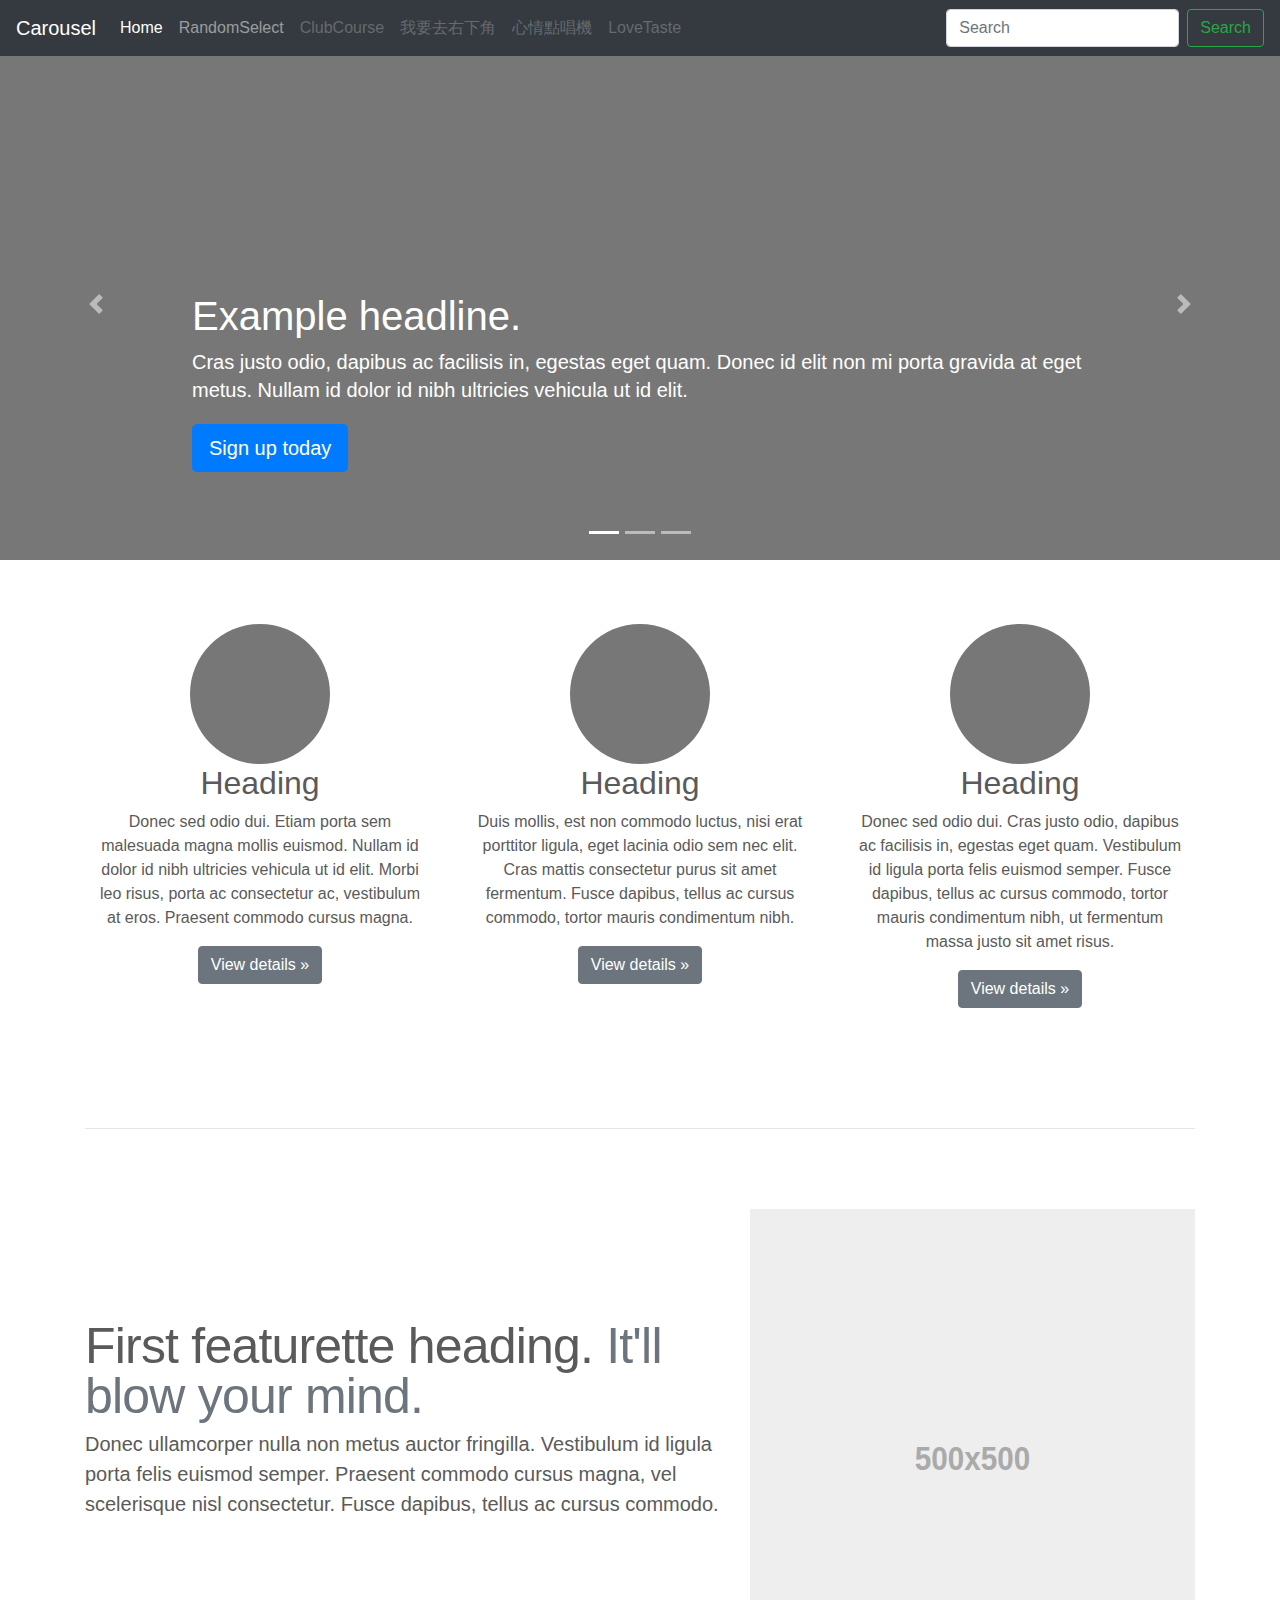
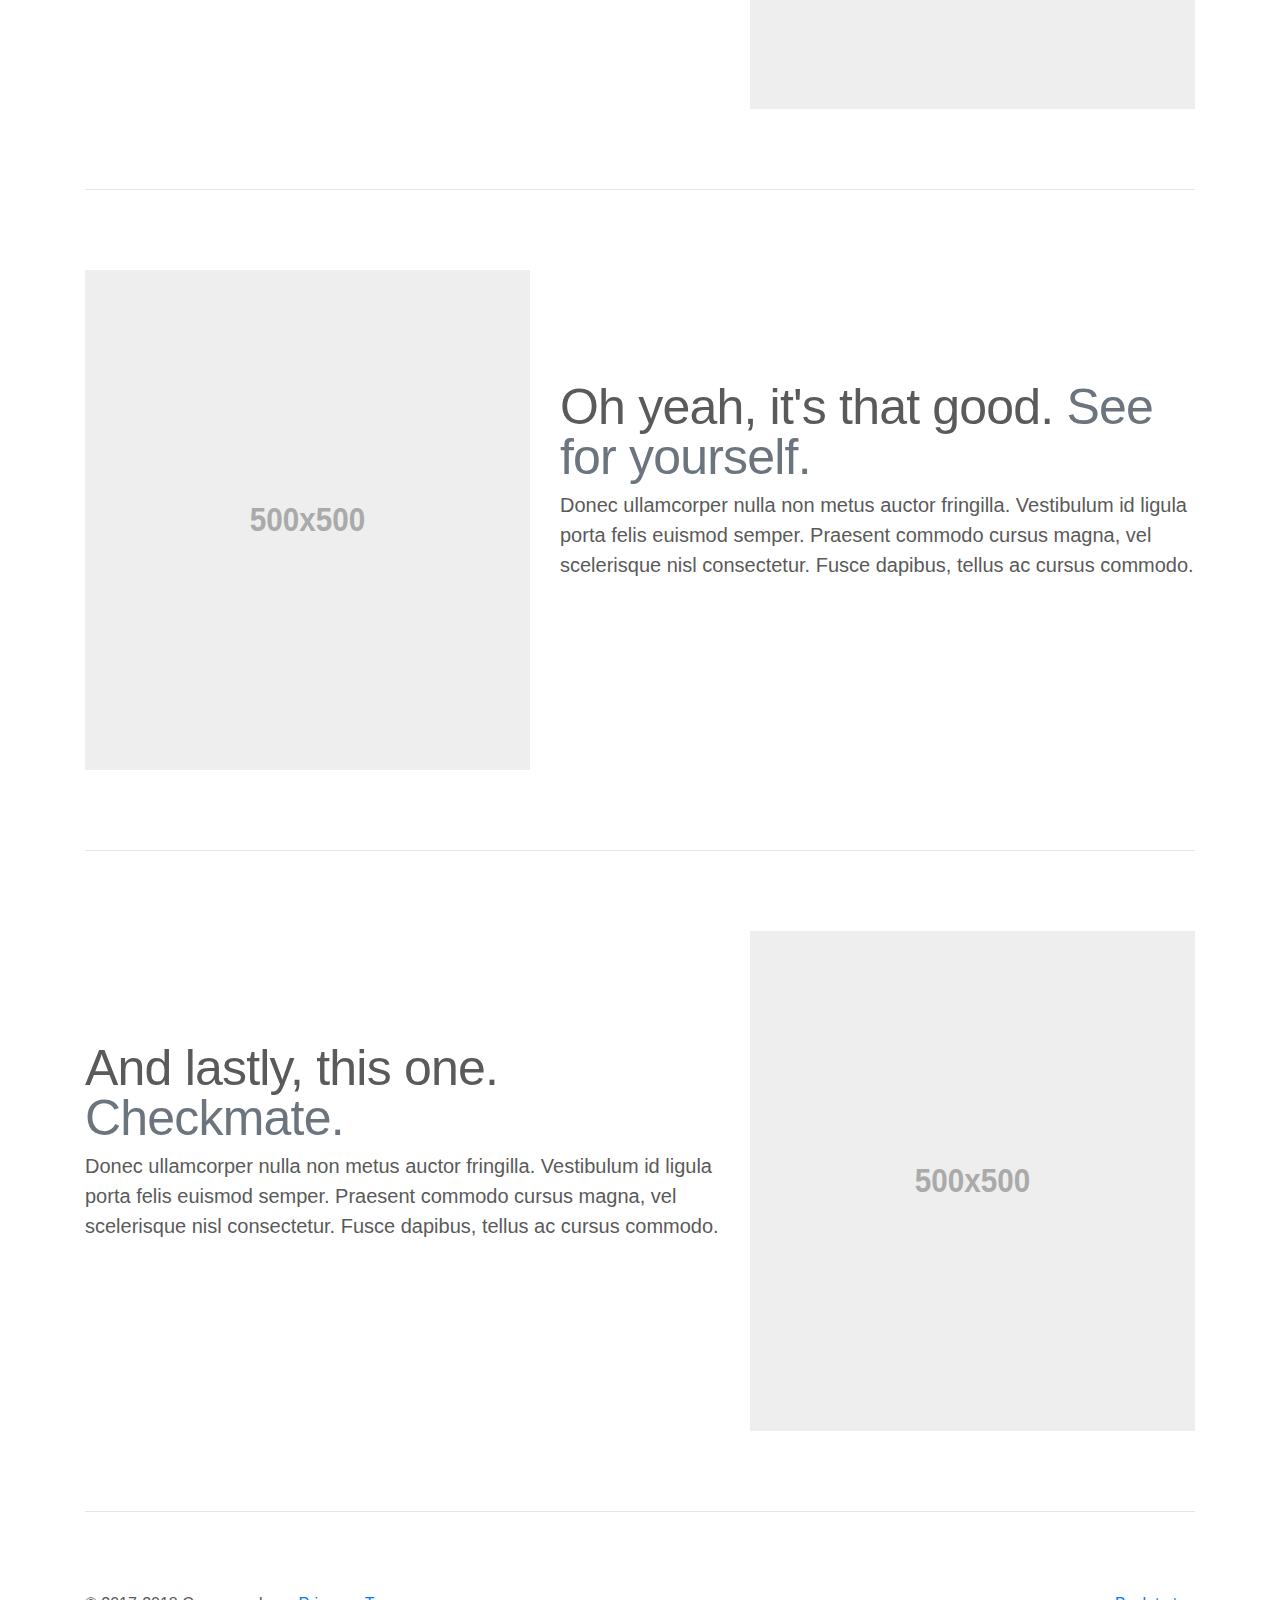
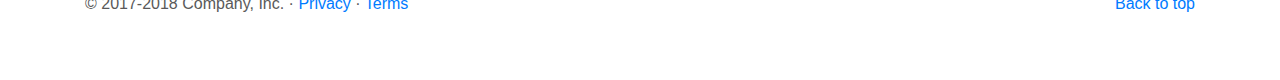
==== index.html @ ea893154 "First commit" ====
<!doctype html>
<html lang="en">
  <head>
    <meta charset="utf-8">
    <meta name="viewport" content="width=device-width, initial-scale=1, shrink-to-fit=no">
    <meta name="description" content="">
    <meta name="author" content="">
    <link rel="icon" href="favicon.ico">

    <title>Carousel Template for Bootstrap</title>

    <!-- Bootstrap core CSS -->
    <link href="dist/css/bootstrap.min.css" rel="stylesheet">
   
    <!-- Custom styles for this template -->
    <link href="carousel.css" rel="stylesheet">
  </head>
  <body>

    <header>
      <nav class="navbar navbar-expand-md navbar-dark fixed-top bg-dark">
        <a class="navbar-brand" href="#">Carousel</a>
        <button class="navbar-toggler" type="button" data-toggle="collapse" data-target="#navbarCollapse" aria-controls="navbarCollapse" aria-expanded="false" aria-label="Toggle navigation">
          <span class="navbar-toggler-icon"></span>
        </button>
        <div class="collapse navbar-collapse" id="navbarCollapse">
          <ul class="navbar-nav mr-auto">
            <li class="nav-item active">
              <a class="nav-link" href="#">Home <span class="sr-only">(current)</span></a>
            </li>
            <li class="nav-item">
              <a class="nav-link" href="random-select.html">RandomSelect</a>
            </li>
            <li class="nav-item">
              <a class="nav-link disabled" href="club-course.html">ClubCourse</a>
            </li>
            <li class="nav-item">
              <a class="nav-link disabled" href="rpg.html">我要去右下角</a>
            </li>
            <li class="nav-item">
              <a class="nav-link disabled" href="ytplayer.html".html">心情點唱機</a>
            </li>
            <li class="nav-item">
              <a class="nav-link disabled" href="love-taste.html">LoveTaste</a>
            </li>
          </ul>
          <form class="form-inline mt-2 mt-md-0">
            <input class="form-control mr-sm-2" type="text" placeholder="Search" aria-label="Search">
            <button class="btn btn-outline-success my-2 my-sm-0" type="submit">Search</button>
          </form>
        </div>
      </nav>
    </header>

    <main role="main">

      <div id="myCarousel" class="carousel slide" data-ride="carousel">
        <ol class="carousel-indicators">
          <li data-target="#myCarousel" data-slide-to="0" class="active"></li>
          <li data-target="#myCarousel" data-slide-to="1"></li>
          <li data-target="#myCarousel" data-slide-to="2"></li>
        </ol>
        <div class="carousel-inner">
          <div class="carousel-item active">
            <img class="first-slide" src="[data-uri]" alt="First slide">
            <div class="container">
              <div class="carousel-caption text-left">
                <h1>Example headline.</h1>
                <p>Cras justo odio, dapibus ac facilisis in, egestas eget quam. Donec id elit non mi porta gravida at eget metus. Nullam id dolor id nibh ultricies vehicula ut id elit.</p>
                <p><a class="btn btn-lg btn-primary" href="#" role="button">Sign up today</a></p>
              </div>
            </div>
          </div>
          <div class="carousel-item">
            <img class="second-slide" src="[data-uri]" alt="Second slide">
            <div class="container">
              <div class="carousel-caption">
                <h1>Another example headline.</h1>
                <p>Cras justo odio, dapibus ac facilisis in, egestas eget quam. Donec id elit non mi porta gravida at eget metus. Nullam id dolor id nibh ultricies vehicula ut id elit.</p>
                <p><a class="btn btn-lg btn-primary" href="#" role="button">Learn more</a></p>
              </div>
            </div>
          </div>
          <div class="carousel-item">
            <img class="third-slide" src="[data-uri]" alt="Third slide">
            <div class="container">
              <div class="carousel-caption text-right">
                <h1>One more for good measure.</h1>
                <p>Cras justo odio, dapibus ac facilisis in, egestas eget quam. Donec id elit non mi porta gravida at eget metus. Nullam id dolor id nibh ultricies vehicula ut id elit.</p>
                <p><a class="btn btn-lg btn-primary" href="#" role="button">Browse gallery</a></p>
              </div>
            </div>
          </div>
        </div>
        <a class="carousel-control-prev" href="#myCarousel" role="button" data-slide="prev">
          <span class="carousel-control-prev-icon" aria-hidden="true"></span>
          <span class="sr-only">Previous</span>
        </a>
        <a class="carousel-control-next" href="#myCarousel" role="button" data-slide="next">
          <span class="carousel-control-next-icon" aria-hidden="true"></span>
          <span class="sr-only">Next</span>
        </a>
      </div>


      <!-- Marketing messaging and featurettes
      ================================================== -->
      <!-- Wrap the rest of the page in another container to center all the content. -->

      <div class="container marketing">

        <!-- Three columns of text below the carousel -->
        <div class="row">
          <div class="col-lg-4">
            <img class="rounded-circle" src="[data-uri]" alt="Generic placeholder image" width="140" height="140">
            <h2>Heading</h2>
            <p>Donec sed odio dui. Etiam porta sem malesuada magna mollis euismod. Nullam id dolor id nibh ultricies vehicula ut id elit. Morbi leo risus, porta ac consectetur ac, vestibulum at eros. Praesent commodo cursus magna.</p>
            <p><a class="btn btn-secondary" href="#" role="button">View details &raquo;</a></p>
          </div><!-- /.col-lg-4 -->
          <div class="col-lg-4">
            <img class="rounded-circle" src="[data-uri]" alt="Generic placeholder image" width="140" height="140">
            <h2>Heading</h2>
            <p>Duis mollis, est non commodo luctus, nisi erat porttitor ligula, eget lacinia odio sem nec elit. Cras mattis consectetur purus sit amet fermentum. Fusce dapibus, tellus ac cursus commodo, tortor mauris condimentum nibh.</p>
            <p><a class="btn btn-secondary" href="#" role="button">View details &raquo;</a></p>
          </div><!-- /.col-lg-4 -->
          <div class="col-lg-4">
            <img class="rounded-circle" src="[data-uri]" alt="Generic placeholder image" width="140" height="140">
            <h2>Heading</h2>
            <p>Donec sed odio dui. Cras justo odio, dapibus ac facilisis in, egestas eget quam. Vestibulum id ligula porta felis euismod semper. Fusce dapibus, tellus ac cursus commodo, tortor mauris condimentum nibh, ut fermentum massa justo sit amet risus.</p>
            <p><a class="btn btn-secondary" href="#" role="button">View details &raquo;</a></p>
          </div><!-- /.col-lg-4 -->
        </div><!-- /.row -->


        <!-- START THE FEATURETTES -->

        <hr class="featurette-divider">

        <div class="row featurette">
          <div class="col-md-7">
            <h2 class="featurette-heading">First featurette heading. <span class="text-muted">It'll blow your mind.</span></h2>
            <p class="lead">Donec ullamcorper nulla non metus auctor fringilla. Vestibulum id ligula porta felis euismod semper. Praesent commodo cursus magna, vel scelerisque nisl consectetur. Fusce dapibus, tellus ac cursus commodo.</p>
          </div>
          <div class="col-md-5">
            <img class="featurette-image img-fluid mx-auto" data-src="holder.js/500x500/auto" alt="Generic placeholder image">
          </div>
        </div>

        <hr class="featurette-divider">

        <div class="row featurette">
          <div class="col-md-7 order-md-2">
            <h2 class="featurette-heading">Oh yeah, it's that good. <span class="text-muted">See for yourself.</span></h2>
            <p class="lead">Donec ullamcorper nulla non metus auctor fringilla. Vestibulum id ligula porta felis euismod semper. Praesent commodo cursus magna, vel scelerisque nisl consectetur. Fusce dapibus, tellus ac cursus commodo.</p>
          </div>
          <div class="col-md-5 order-md-1">
            <img class="featurette-image img-fluid mx-auto" data-src="holder.js/500x500/auto" alt="Generic placeholder image">
          </div>
        </div>

        <hr class="featurette-divider">

        <div class="row featurette">
          <div class="col-md-7">
            <h2 class="featurette-heading">And lastly, this one. <span class="text-muted">Checkmate.</span></h2>
            <p class="lead">Donec ullamcorper nulla non metus auctor fringilla. Vestibulum id ligula porta felis euismod semper. Praesent commodo cursus magna, vel scelerisque nisl consectetur. Fusce dapibus, tellus ac cursus commodo.</p>
          </div>
          <div class="col-md-5">
            <img class="featurette-image img-fluid mx-auto" data-src="holder.js/500x500/auto" alt="Generic placeholder image">
          </div>
        </div>

        <hr class="featurette-divider">

        <!-- /END THE FEATURETTES -->

      </div><!-- /.container -->


      <!-- FOOTER -->
      <footer class="container">
        <p class="float-right"><a href="#">Back to top</a></p>
        <p>&copy; 2017-2018 Company, Inc. &middot; <a href="#">Privacy</a> &middot; <a href="#">Terms</a></p>
      </footer>
    </main>

    <!-- Bootstrap core JavaScript
    ================================================== -->
    <!-- Placed at the end of the document so the pages load faster -->
    <script src="https://code.jquery.com/jquery-3.3.1.slim.min.js" integrity="sha384-q8i/X+965DzO0rT7abK41JStQIAqVgRVzpbzo5smXKp4YfRvH+8abtTE1Pi6jizo" crossorigin="anonymous"></script>
    <script>window.jQuery || document.write('<script src="assets/js/vendor/jquery-slim.min.js"><\/script>')</script>
    <script src="assets/js/vendor/popper.min.js"></script>
    <script src="dist/js/bootstrap.min.js"></script>
    <!-- Just to make our placeholder images work. Don't actually copy the next line! -->
    <script src="assets/js/vendor/holder.min.js"></script>
  </body>
</html>
---- carousel.css ----
/* GLOBAL STYLES
-------------------------------------------------- */
/* Padding below the footer and lighter body text */

body {
  padding-top: 3rem;
  padding-bottom: 3rem;
  color: #5a5a5a;
}


/* CUSTOMIZE THE CAROUSEL
-------------------------------------------------- */

/* Carousel base class */
.carousel {
  margin-bottom: 4rem;
}
/* Since positioning the image, we need to help out the caption */
.carousel-caption {
  bottom: 3rem;
  z-index: 10;
}

/* Declare heights because of positioning of img element */
.carousel-item {
  height: 32rem;
  background-color: #777;
}
.carousel-item > img {
  position: absolute;
  top: 0;
  left: 0;
  min-width: 100%;
  height: 32rem;
}


/* MARKETING CONTENT
-------------------------------------------------- */

/* Center align the text within the three columns below the carousel */
.marketing .col-lg-4 {
  margin-bottom: 1.5rem;
  text-align: center;
}
.marketing h2 {
  font-weight: 400;
}
.marketing .col-lg-4 p {
  margin-right: .75rem;
  margin-left: .75rem;
}


/* Featurettes
------------------------- */

.featurette-divider {
  margin: 5rem 0; /* Space out the Bootstrap <hr> more */
}

/* Thin out the marketing headings */
.featurette-heading {
  font-weight: 300;
  line-height: 1;
  letter-spacing: -.05rem;
}


/* RESPONSIVE CSS
-------------------------------------------------- */

@media (min-width: 40em) {
  /* Bump up size of carousel content */
  .carousel-caption p {
    margin-bottom: 1.25rem;
    font-size: 1.25rem;
    line-height: 1.4;
  }

  .featurette-heading {
    font-size: 50px;
  }
}

@media (min-width: 62em) {
  .featurette-heading {
    margin-top: 7rem;
  }
}
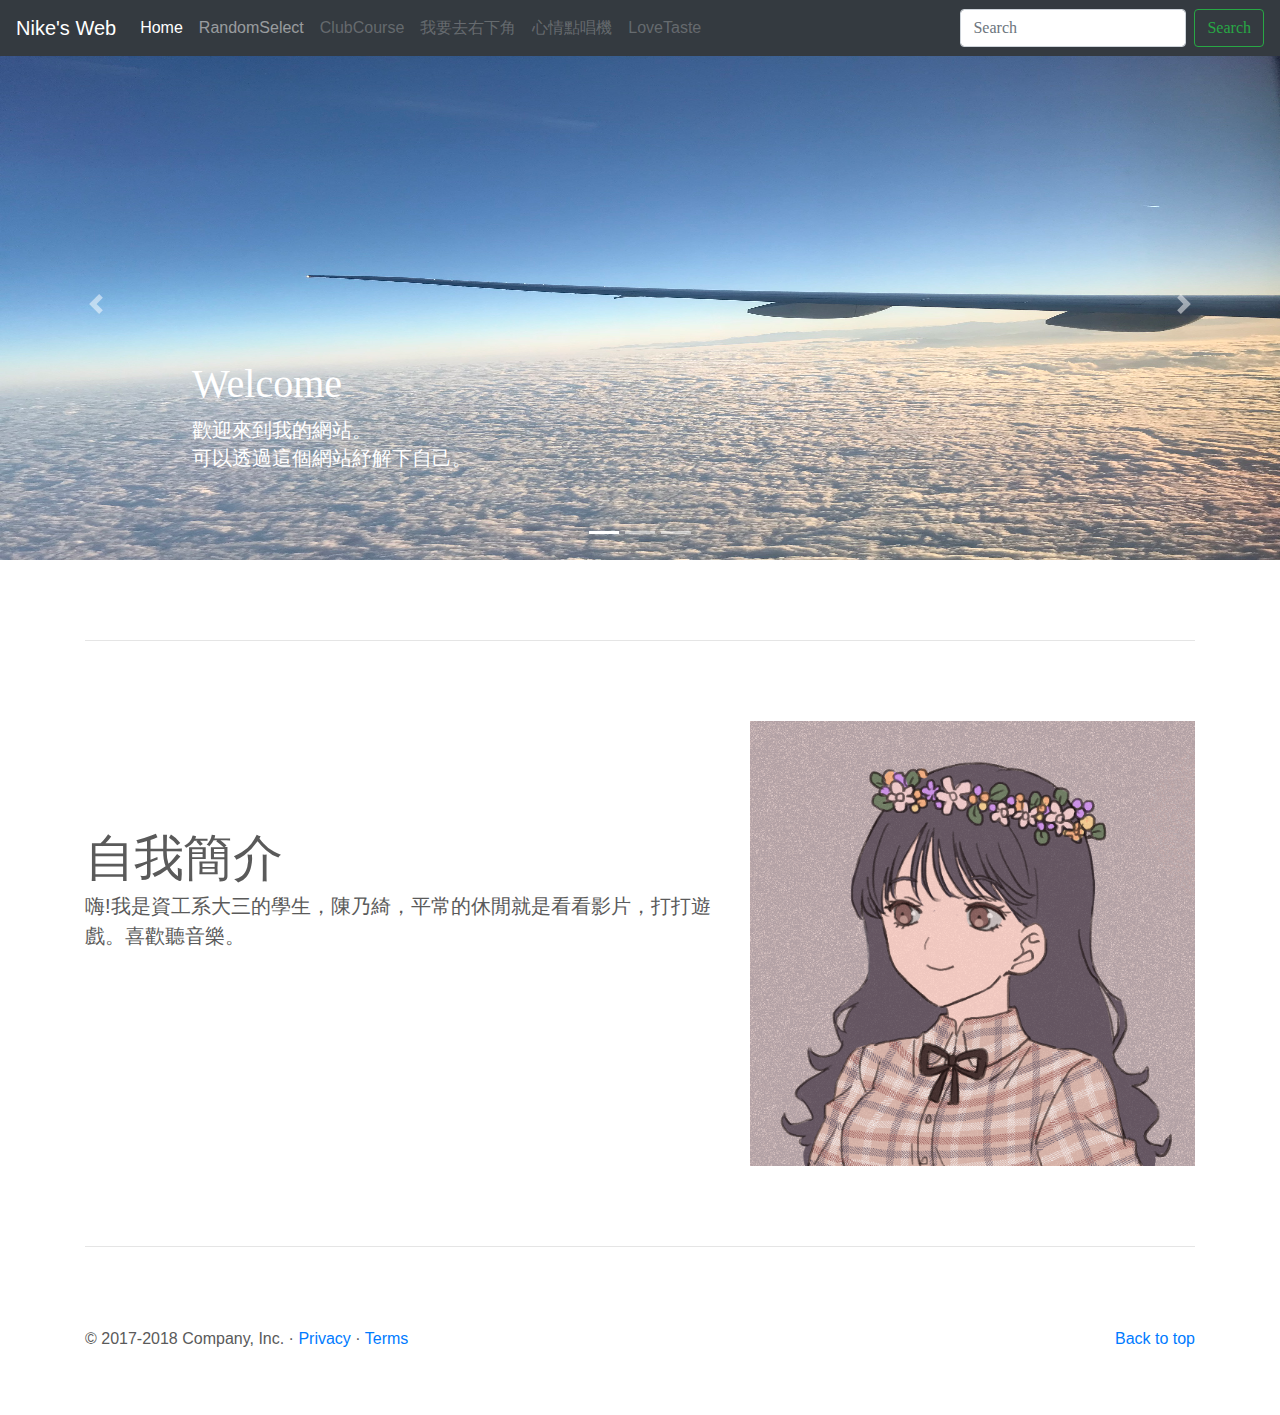
==== commit 71d7f4e4: "third commit" ====
--- a/index.html
+++ b/index.html
@@ -19,7 +19,7 @@
 
     <header>
       <nav class="navbar navbar-expand-md navbar-dark fixed-top bg-dark">
-        <a class="navbar-brand" href="#">Carousel</a>
+        <a class="navbar-brand" href="#">Nike's Web</a>
         <button class="navbar-toggler" type="button" data-toggle="collapse" data-target="#navbarCollapse" aria-controls="navbarCollapse" aria-expanded="false" aria-label="Toggle navigation">
           <span class="navbar-toggler-icon"></span>
         </button>
@@ -38,7 +38,7 @@
               <a class="nav-link disabled" href="rpg.html">我要去右下角</a>
             </li>
             <li class="nav-item">
-              <a class="nav-link disabled" href="ytplayer.html".html">心情點唱機</a>
+              <a class="nav-link disabled" href="ytplayer.html">心情點唱機</a>
             </li>
             <li class="nav-item">
               <a class="nav-link disabled" href="love-taste.html">LoveTaste</a>
@@ -62,32 +62,32 @@
         </ol>
         <div class="carousel-inner">
           <div class="carousel-item active">
-            <img class="first-slide" src="[data-uri]" alt="First slide">
+            <img class="first-slide" src="IMG_3647.jpeg" alt="First slide">
             <div class="container">
               <div class="carousel-caption text-left">
-                <h1>Example headline.</h1>
-                <p>Cras justo odio, dapibus ac facilisis in, egestas eget quam. Donec id elit non mi porta gravida at eget metus. Nullam id dolor id nibh ultricies vehicula ut id elit.</p>
-                <p><a class="btn btn-lg btn-primary" href="#" role="button">Sign up today</a></p>
+                <h1>Welcome</h1>
+                <p style="font-family: 微軟正黑體;">歡迎來到我的網站。<br>可以透過這個網站紓解下自己。</p>
               </div>
             </div>
           </div>
           <div class="carousel-item">
-            <img class="second-slide" src="[data-uri]" alt="Second slide">
+  
+            <img class="second-slide" src="IMG_3647.jpeg" alt="Second slide">
             <div class="container">
               <div class="carousel-caption">
-                <h1>Another example headline.</h1>
-                <p>Cras justo odio, dapibus ac facilisis in, egestas eget quam. Donec id elit non mi porta gravida at eget metus. Nullam id dolor id nibh ultricies vehicula ut id elit.</p>
-                <p><a class="btn btn-lg btn-primary" href="#" role="button">Learn more</a></p>
+                <h1 style="color: rgb(68, 68, 233); font-family: 微軟正黑體;">生活中的小樂趣</h1>
+                <p style="color: rgb(68, 68, 233);font-family: 微軟正黑體;">喜歡猜歌的可以來嘗試看看~</p>
+                <p><a class="btn btn-lg btn-primary" href="#" role="button">馬上去</a></p>
               </div>
             </div>
           </div>
           <div class="carousel-item">
-            <img class="third-slide" src="[data-uri]" alt="Third slide">
+            <img class="third-slide" src="IMG_3647.jpeg" alt="Third slide">
             <div class="container">
               <div class="carousel-caption text-right">
-                <h1>One more for good measure.</h1>
-                <p>Cras justo odio, dapibus ac facilisis in, egestas eget quam. Donec id elit non mi porta gravida at eget metus. Nullam id dolor id nibh ultricies vehicula ut id elit.</p>
-                <p><a class="btn btn-lg btn-primary" href="#" role="button">Browse gallery</a></p>
+                <h1></h1>
+                <p style="color: rgb(68, 68, 233);font-family: 微軟正黑體;">課堂小筆記</p>
+                <p><a class="btn btn-lg btn-primary" href="https://docs.google.com/document/d/1jWR6gb7h_-d0buDY_ukkpX6I40Lly4_9Aezcx0m5Hks/edit?usp=sharing" role="button">view detail</a></p>
               </div>
             </div>
           </div>
@@ -102,35 +102,10 @@
         </a>
       </div>
 
-
       <!-- Marketing messaging and featurettes
       ================================================== -->
       <!-- Wrap the rest of the page in another container to center all the content. -->
-
       <div class="container marketing">
-
-        <!-- Three columns of text below the carousel -->
-        <div class="row">
-          <div class="col-lg-4">
-            <img class="rounded-circle" src="[data-uri]" alt="Generic placeholder image" width="140" height="140">
-            <h2>Heading</h2>
-            <p>Donec sed odio dui. Etiam porta sem malesuada magna mollis euismod. Nullam id dolor id nibh ultricies vehicula ut id elit. Morbi leo risus, porta ac consectetur ac, vestibulum at eros. Praesent commodo cursus magna.</p>
-            <p><a class="btn btn-secondary" href="#" role="button">View details &raquo;</a></p>
-          </div><!-- /.col-lg-4 -->
-          <div class="col-lg-4">
-            <img class="rounded-circle" src="[data-uri]" alt="Generic placeholder image" width="140" height="140">
-            <h2>Heading</h2>
-            <p>Duis mollis, est non commodo luctus, nisi erat porttitor ligula, eget lacinia odio sem nec elit. Cras mattis consectetur purus sit amet fermentum. Fusce dapibus, tellus ac cursus commodo, tortor mauris condimentum nibh.</p>
-            <p><a class="btn btn-secondary" href="#" role="button">View details &raquo;</a></p>
-          </div><!-- /.col-lg-4 -->
-          <div class="col-lg-4">
-            <img class="rounded-circle" src="[data-uri]" alt="Generic placeholder image" width="140" height="140">
-            <h2>Heading</h2>
-            <p>Donec sed odio dui. Cras justo odio, dapibus ac facilisis in, egestas eget quam. Vestibulum id ligula porta felis euismod semper. Fusce dapibus, tellus ac cursus commodo, tortor mauris condimentum nibh, ut fermentum massa justo sit amet risus.</p>
-            <p><a class="btn btn-secondary" href="#" role="button">View details &raquo;</a></p>
-          </div><!-- /.col-lg-4 -->
-        </div><!-- /.row -->
-
 
         <!-- START THE FEATURETTES -->
 
@@ -138,45 +113,17 @@
 
         <div class="row featurette">
           <div class="col-md-7">
-            <h2 class="featurette-heading">First featurette heading. <span class="text-muted">It'll blow your mind.</span></h2>
-            <p class="lead">Donec ullamcorper nulla non metus auctor fringilla. Vestibulum id ligula porta felis euismod semper. Praesent commodo cursus magna, vel scelerisque nisl consectetur. Fusce dapibus, tellus ac cursus commodo.</p>
+            <h2 class="featurette-heading">自我簡介 <span class="text-muted"></span></h2>
+            <p class="lead">嗨!我是資工系大三的學生，陳乃綺，平常的休閒就是看看影片，打打遊戲。喜歡聽音樂。
+            </p>
           </div>
           <div class="col-md-5">
-            <img class="featurette-image img-fluid mx-auto" data-src="holder.js/500x500/auto" alt="Generic placeholder image">
+            <img class="featurette-image img-fluid mx-auto" src="me.jpg" >
           </div>
         </div>
 
         <hr class="featurette-divider">
-
-        <div class="row featurette">
-          <div class="col-md-7 order-md-2">
-            <h2 class="featurette-heading">Oh yeah, it's that good. <span class="text-muted">See for yourself.</span></h2>
-            <p class="lead">Donec ullamcorper nulla non metus auctor fringilla. Vestibulum id ligula porta felis euismod semper. Praesent commodo cursus magna, vel scelerisque nisl consectetur. Fusce dapibus, tellus ac cursus commodo.</p>
-          </div>
-          <div class="col-md-5 order-md-1">
-            <img class="featurette-image img-fluid mx-auto" data-src="holder.js/500x500/auto" alt="Generic placeholder image">
-          </div>
-        </div>
-
-        <hr class="featurette-divider">
-
-        <div class="row featurette">
-          <div class="col-md-7">
-            <h2 class="featurette-heading">And lastly, this one. <span class="text-muted">Checkmate.</span></h2>
-            <p class="lead">Donec ullamcorper nulla non metus auctor fringilla. Vestibulum id ligula porta felis euismod semper. Praesent commodo cursus magna, vel scelerisque nisl consectetur. Fusce dapibus, tellus ac cursus commodo.</p>
-          </div>
-          <div class="col-md-5">
-            <img class="featurette-image img-fluid mx-auto" data-src="holder.js/500x500/auto" alt="Generic placeholder image">
-          </div>
-        </div>
-
-        <hr class="featurette-divider">
-
-        <!-- /END THE FEATURETTES -->
-
-      </div><!-- /.container -->
-
-
+      </div>  
       <!-- FOOTER -->
       <footer class="container">
         <p class="float-right"><a href="#">Back to top</a></p>
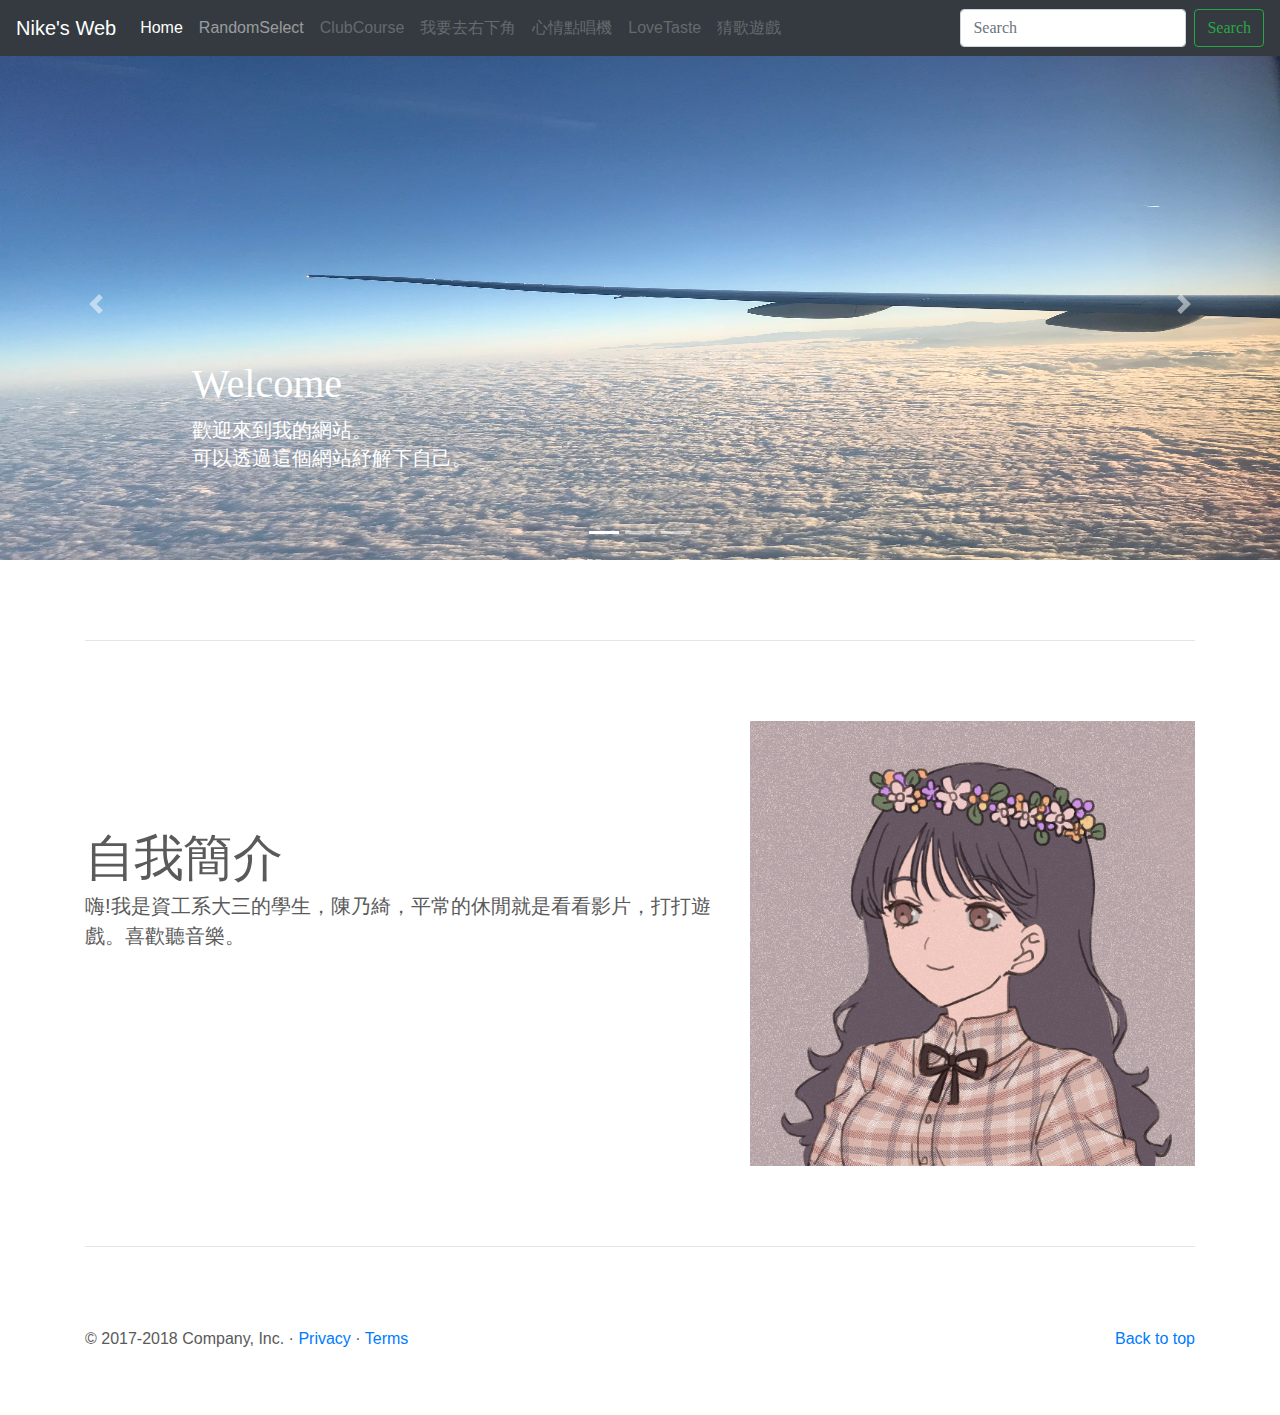
==== commit 028c36cb: "fifth commit" ====
--- a/index.html
+++ b/index.html
@@ -42,6 +42,9 @@
             </li>
             <li class="nav-item">
               <a class="nav-link disabled" href="love-taste.html">LoveTaste</a>
+            </li>
+            <li class="nav-item">
+              <a class="nav-link disabled" href="guessSong.html">猜歌遊戲</a>
             </li>
           </ul>
           <form class="form-inline mt-2 mt-md-0">
